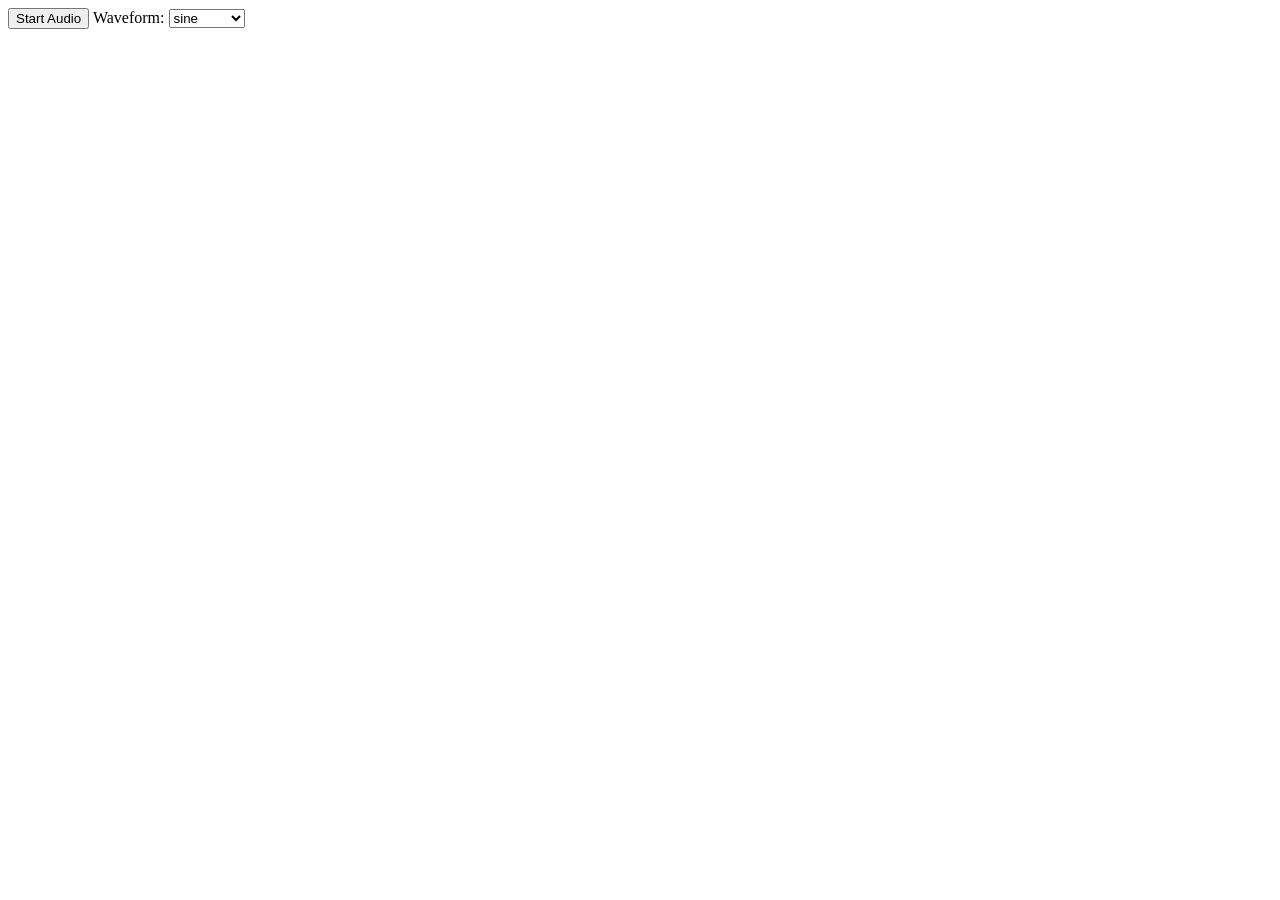
==== index.html @ 6cbd500b "new meow wav test" ====
<!DOCTYPE html>
<html>
<head>
  <meta charset="utf-8">
  <title>WebAudio Keyboard</title>
</head>

<body>

  <button id="startBtn">Start Audio</button>

  <label>Waveform:</label>
  <select id="waveform">
    <option value="sine">sine</option>
    <option value="sawtooth">sawtooth</option>
    <option value="sample">meow</option>
  </select>

  <script src="main.js"></script>

</body>
</html>
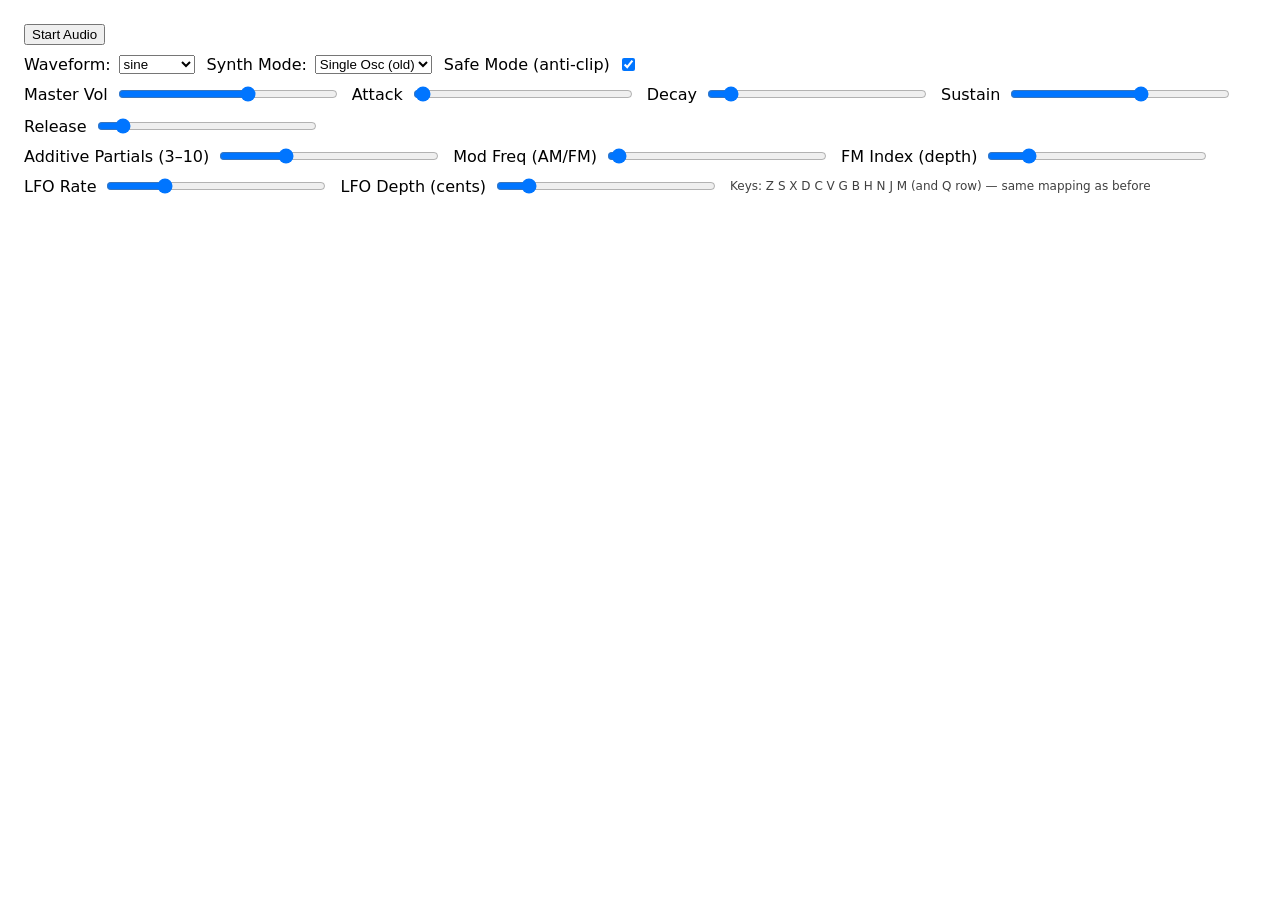
==== commit d49e3c63: "hw2  stuff" ====
--- a/index.html
+++ b/index.html
@@ -3,20 +3,91 @@
 <head>
   <meta charset="utf-8">
   <title>WebAudio Keyboard</title>
+  <style>
+    body { font-family: system-ui, Arial, sans-serif; padding: 16px; }
+    .row { margin: 10px 0; display: flex; gap: 12px; flex-wrap: wrap; align-items: center; }
+    label { display: flex; gap: 8px; align-items: center; }
+    input[type="range"] { width: 220px; }
+    .small { font-size: 12px; opacity: 0.75; }
+  </style>
 </head>
 
 <body>
-
   <button id="startBtn">Start Audio</button>
 
-  <label>Waveform:</label>
-  <select id="waveform">
-    <option value="sine">sine</option>
-    <option value="sawtooth">sawtooth</option>
-    <option value="sample">meow</option>
-  </select>
+  <div class="row">
+    <label>Waveform:
+      <select id="waveform">
+        <option value="sine">sine</option>
+        <option value="sawtooth">sawtooth</option>
+        <option value="square">square</option>
+        <option value="triangle">triangle</option>
+        <option value="sample">meow</option>
+      </select>
+    </label>
+
+    <label>Synth Mode:
+      <select id="synthMode">
+        <option value="single">Single Osc (old)</option>
+        <option value="add">Additive</option>
+        <option value="am">AM</option>
+        <option value="fm">FM</option>
+      </select>
+    </label>
+
+    <label>Safe Mode (anti-clip)
+      <input id="safeMode" type="checkbox" checked>
+    </label>
+  </div>
+
+  <div class="row">
+    <label>Master Vol
+      <input id="masterVol" type="range" min="0" max="1" step="0.01" value="0.6">
+    </label>
+
+    <label>Attack
+      <input id="attack" type="range" min="0.001" max="1" step="0.001" value="0.01">
+    </label>
+
+    <label>Decay
+      <input id="decay" type="range" min="0.001" max="1" step="0.001" value="0.08">
+    </label>
+
+    <label>Sustain
+      <input id="sustain" type="range" min="0" max="1" step="0.01" value="0.6">
+    </label>
+
+    <label>Release
+      <input id="release" type="range" min="0.001" max="2" step="0.001" value="0.18">
+    </label>
+  </div>
+
+  <div class="row">
+    <label>Additive Partials (3–10)
+      <input id="partials" type="range" min="3" max="10" step="1" value="5">
+    </label>
+
+    <label>Mod Freq (AM/FM)
+      <input id="modFreq" type="range" min="0.1" max="2000" step="0.1" value="40">
+    </label>
+
+    <label>FM Index (depth)
+      <input id="fmIndex" type="range" min="0" max="1200" step="1" value="200">
+    </label>
+  </div>
+
+  <div class="row">
+    <label>LFO Rate
+      <input id="lfoRate" type="range" min="0.1" max="20" step="0.1" value="5">
+    </label>
+
+    <label>LFO Depth (cents)
+      <input id="lfoDepth" type="range" min="0" max="80" step="1" value="10">
+    </label>
+
+    <span class="small">Keys: Z S X D C V G B H N J M (and Q row) — same mapping as before</span>
+  </div>
 
   <script src="main.js"></script>
-
 </body>
 </html>
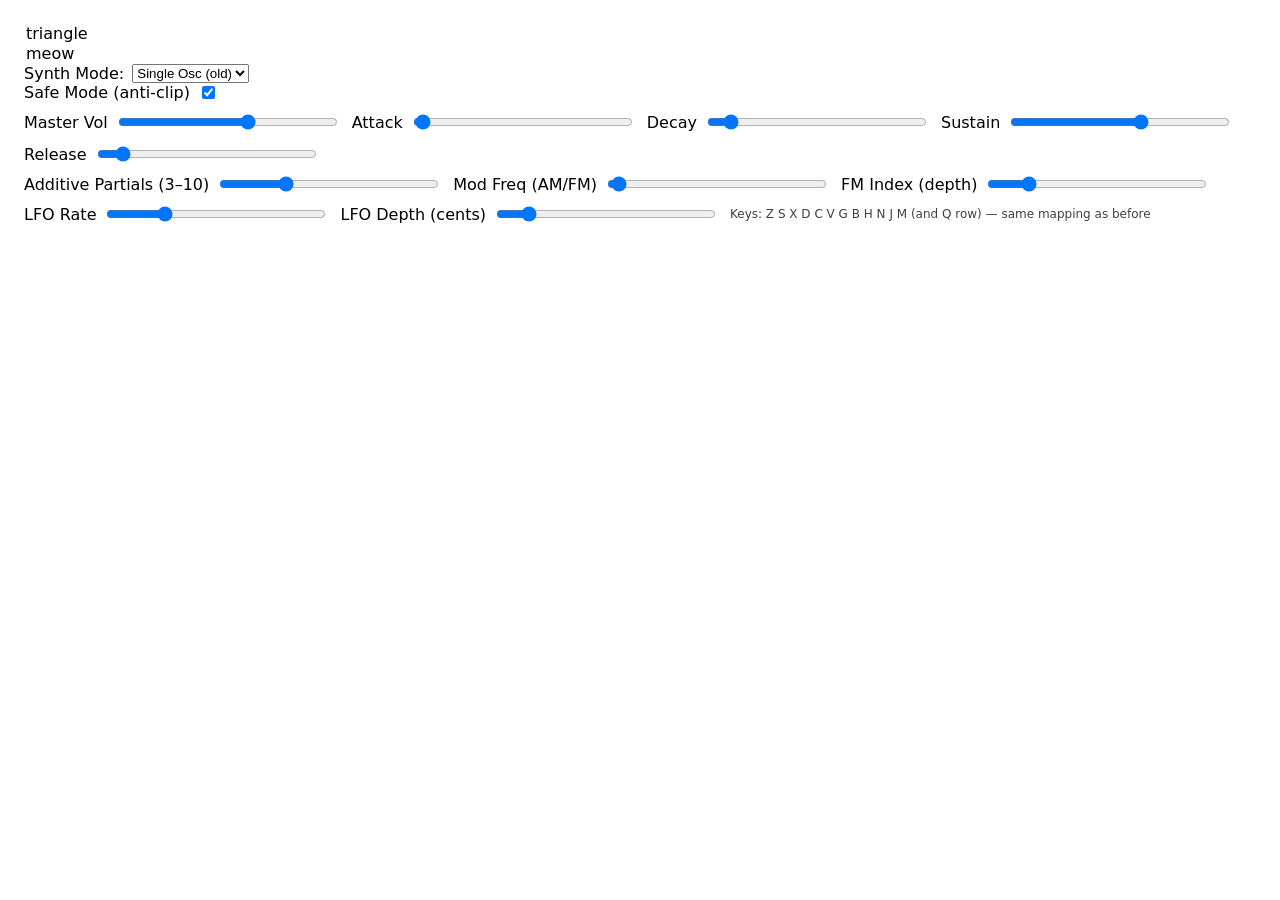
==== commit 032340fe: "index" ====
--- a/index.html
+++ b/index.html
@@ -11,16 +11,6 @@
     .small { font-size: 12px; opacity: 0.75; }
   </style>
 </head>
-
-<body>
-  <button id="startBtn">Start Audio</button>
-
-  <div class="row">
-    <label>Waveform:
-      <select id="waveform">
-        <option value="sine">sine</option>
-        <option value="sawtooth">sawtooth</option>
-        <option value="square">square</option>
         <option value="triangle">triangle</option>
         <option value="sample">meow</option>
       </select>
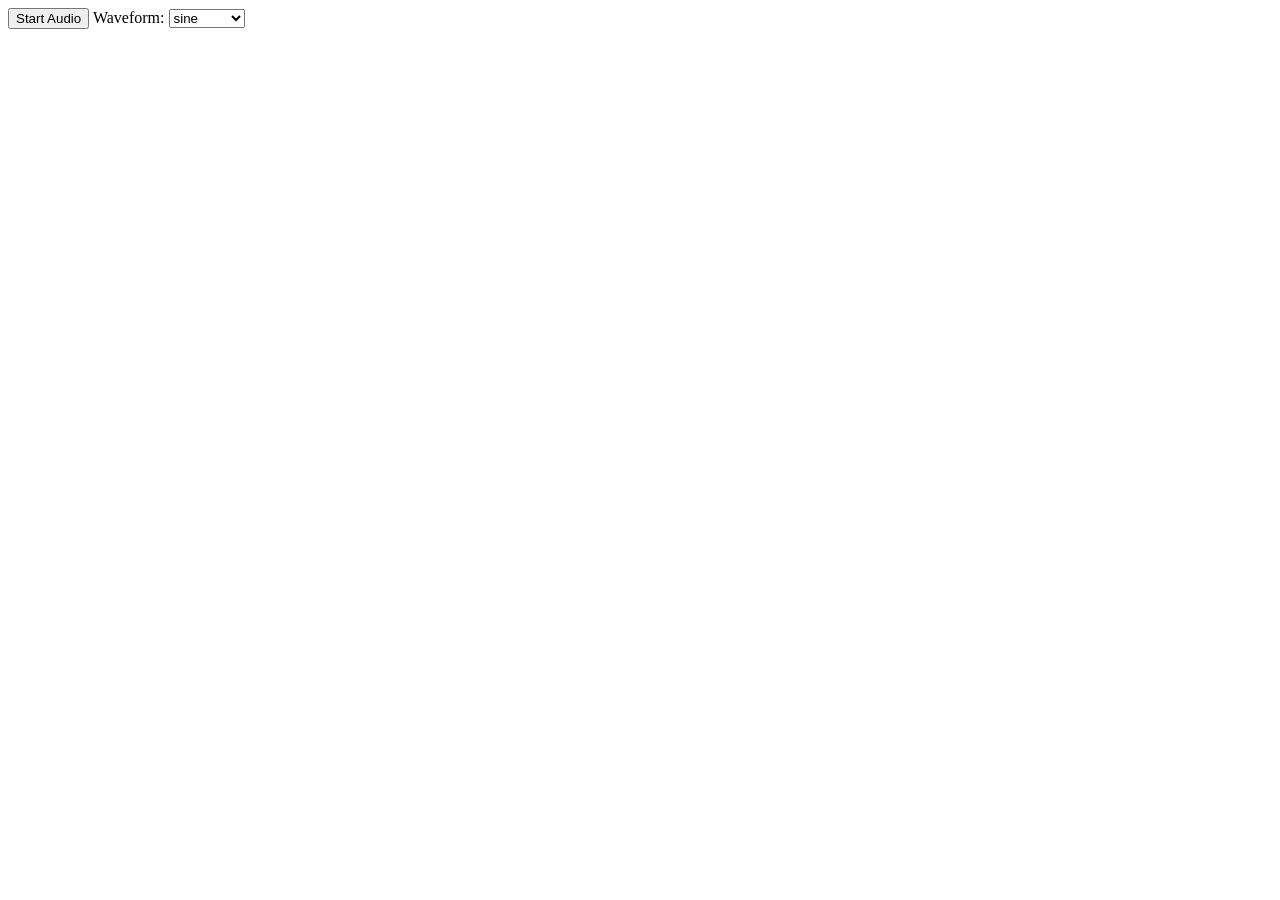
==== commit 5e370d8b: "Restore GitHub Pages site to 6cbd500 version" ====
--- a/index.html
+++ b/index.html
@@ -3,81 +3,20 @@
 <head>
   <meta charset="utf-8">
   <title>WebAudio Keyboard</title>
-  <style>
-    body { font-family: system-ui, Arial, sans-serif; padding: 16px; }
-    .row { margin: 10px 0; display: flex; gap: 12px; flex-wrap: wrap; align-items: center; }
-    label { display: flex; gap: 8px; align-items: center; }
-    input[type="range"] { width: 220px; }
-    .small { font-size: 12px; opacity: 0.75; }
-  </style>
 </head>
-        <option value="triangle">triangle</option>
-        <option value="sample">meow</option>
-      </select>
-    </label>
 
-    <label>Synth Mode:
-      <select id="synthMode">
-        <option value="single">Single Osc (old)</option>
-        <option value="add">Additive</option>
-        <option value="am">AM</option>
-        <option value="fm">FM</option>
-      </select>
-    </label>
+<body>
 
-    <label>Safe Mode (anti-clip)
-      <input id="safeMode" type="checkbox" checked>
-    </label>
-  </div>
+  <button id="startBtn">Start Audio</button>
 
-  <div class="row">
-    <label>Master Vol
-      <input id="masterVol" type="range" min="0" max="1" step="0.01" value="0.6">
-    </label>
-
-    <label>Attack
-      <input id="attack" type="range" min="0.001" max="1" step="0.001" value="0.01">
-    </label>
-
-    <label>Decay
-      <input id="decay" type="range" min="0.001" max="1" step="0.001" value="0.08">
-    </label>
-
-    <label>Sustain
-      <input id="sustain" type="range" min="0" max="1" step="0.01" value="0.6">
-    </label>
-
-    <label>Release
-      <input id="release" type="range" min="0.001" max="2" step="0.001" value="0.18">
-    </label>
-  </div>
-
-  <div class="row">
-    <label>Additive Partials (3–10)
-      <input id="partials" type="range" min="3" max="10" step="1" value="5">
-    </label>
-
-    <label>Mod Freq (AM/FM)
-      <input id="modFreq" type="range" min="0.1" max="2000" step="0.1" value="40">
-    </label>
-
-    <label>FM Index (depth)
-      <input id="fmIndex" type="range" min="0" max="1200" step="1" value="200">
-    </label>
-  </div>
-
-  <div class="row">
-    <label>LFO Rate
-      <input id="lfoRate" type="range" min="0.1" max="20" step="0.1" value="5">
-    </label>
-
-    <label>LFO Depth (cents)
-      <input id="lfoDepth" type="range" min="0" max="80" step="1" value="10">
-    </label>
-
-    <span class="small">Keys: Z S X D C V G B H N J M (and Q row) — same mapping as before</span>
-  </div>
+  <label>Waveform:</label>
+  <select id="waveform">
+    <option value="sine">sine</option>
+    <option value="sawtooth">sawtooth</option>
+    <option value="sample">meow</option>
+  </select>
 
   <script src="main.js"></script>
+
 </body>
 </html>
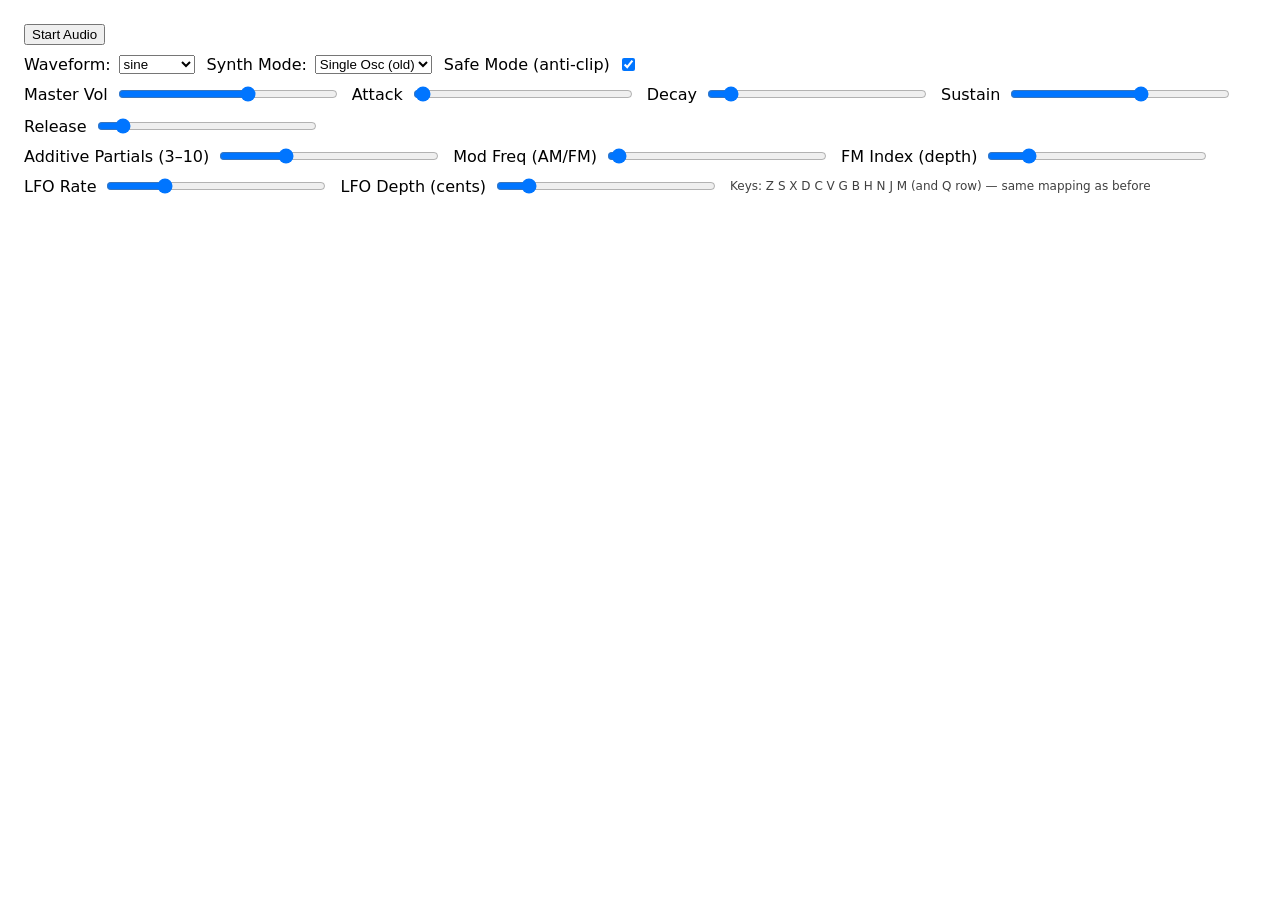
==== commit 71d9ba2e: "hw2  edits" ====
--- a/index.html
+++ b/index.html
@@ -3,20 +3,91 @@
 <head>
   <meta charset="utf-8">
   <title>WebAudio Keyboard</title>
+  <style>
+    body { font-family: system-ui, Arial, sans-serif; padding: 16px; }
+    .row { margin: 10px 0; display: flex; gap: 12px; flex-wrap: wrap; align-items: center; }
+    label { display: flex; gap: 8px; align-items: center; }
+    input[type="range"] { width: 220px; }
+    .small { font-size: 12px; opacity: 0.75; }
+  </style>
 </head>
 
 <body>
-
   <button id="startBtn">Start Audio</button>
 
-  <label>Waveform:</label>
-  <select id="waveform">
-    <option value="sine">sine</option>
-    <option value="sawtooth">sawtooth</option>
-    <option value="sample">meow</option>
-  </select>
+  <div class="row">
+    <label>Waveform:
+      <select id="waveform">
+        <option value="sine">sine</option>
+        <option value="sawtooth">sawtooth</option>
+        <option value="square">square</option>
+        <option value="triangle">triangle</option>
+        <option value="sample">meow</option>
+      </select>
+    </label>
+
+    <label>Synth Mode:
+      <select id="synthMode">
+        <option value="single">Single Osc (old)</option>
+        <option value="add">Additive</option>
+        <option value="am">AM</option>
+        <option value="fm">FM</option>
+      </select>
+    </label>
+
+    <label>Safe Mode (anti-clip)
+      <input id="safeMode" type="checkbox" checked>
+    </label>
+  </div>
+
+  <div class="row">
+    <label>Master Vol
+      <input id="masterVol" type="range" min="0" max="1" step="0.01" value="0.6">
+    </label>
+
+    <label>Attack
+      <input id="attack" type="range" min="0.001" max="1" step="0.001" value="0.01">
+    </label>
+
+    <label>Decay
+      <input id="decay" type="range" min="0.001" max="1" step="0.001" value="0.08">
+    </label>
+
+    <label>Sustain
+      <input id="sustain" type="range" min="0" max="1" step="0.01" value="0.6">
+    </label>
+
+    <label>Release
+      <input id="release" type="range" min="0.001" max="2" step="0.001" value="0.18">
+    </label>
+  </div>
+
+  <div class="row">
+    <label>Additive Partials (3–10)
+      <input id="partials" type="range" min="3" max="10" step="1" value="5">
+    </label>
+
+    <label>Mod Freq (AM/FM)
+      <input id="modFreq" type="range" min="0.1" max="2000" step="0.1" value="40">
+    </label>
+
+    <label>FM Index (depth)
+      <input id="fmIndex" type="range" min="0" max="1200" step="1" value="200">
+    </label>
+  </div>
+
+  <div class="row">
+    <label>LFO Rate
+      <input id="lfoRate" type="range" min="0.1" max="20" step="0.1" value="5">
+    </label>
+
+    <label>LFO Depth (cents)
+      <input id="lfoDepth" type="range" min="0" max="80" step="1" value="10">
+    </label>
+
+    <span class="small">Keys: Z S X D C V G B H N J M (and Q row) — same mapping as before</span>
+  </div>
 
   <script src="main.js"></script>
-
 </body>
 </html>
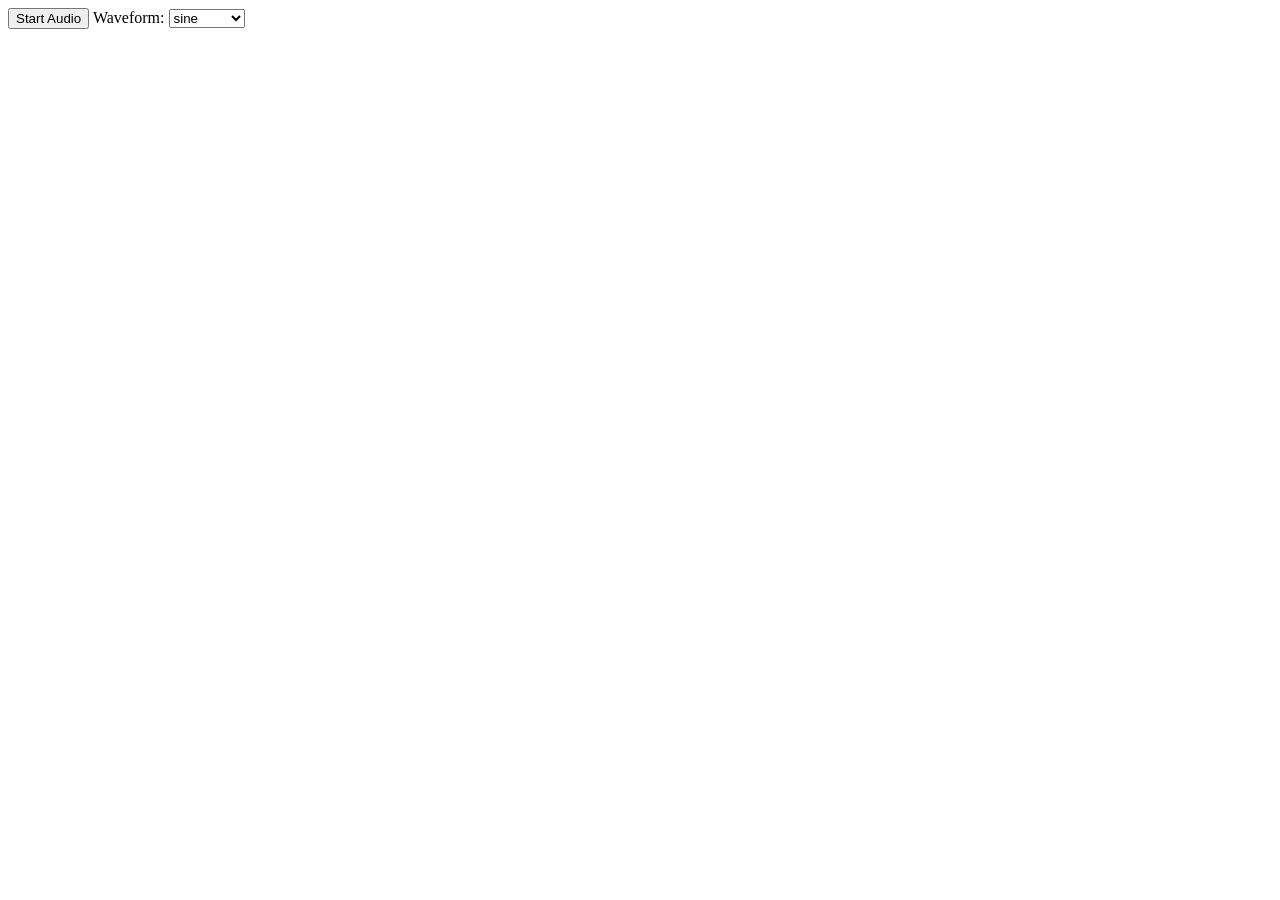
==== commit 3d7a4ef9: "Trying to Revert "hw-2  edits"  This reverts commit 71d9ba2e6412309816d12c04769eb3fa34666b19." ====
--- a/index.html
+++ b/index.html
@@ -3,91 +3,20 @@
 <head>
   <meta charset="utf-8">
   <title>WebAudio Keyboard</title>
-  <style>
-    body { font-family: system-ui, Arial, sans-serif; padding: 16px; }
-    .row { margin: 10px 0; display: flex; gap: 12px; flex-wrap: wrap; align-items: center; }
-    label { display: flex; gap: 8px; align-items: center; }
-    input[type="range"] { width: 220px; }
-    .small { font-size: 12px; opacity: 0.75; }
-  </style>
 </head>
 
 <body>
+
   <button id="startBtn">Start Audio</button>
 
-  <div class="row">
-    <label>Waveform:
-      <select id="waveform">
-        <option value="sine">sine</option>
-        <option value="sawtooth">sawtooth</option>
-        <option value="square">square</option>
-        <option value="triangle">triangle</option>
-        <option value="sample">meow</option>
-      </select>
-    </label>
-
-    <label>Synth Mode:
-      <select id="synthMode">
-        <option value="single">Single Osc (old)</option>
-        <option value="add">Additive</option>
-        <option value="am">AM</option>
-        <option value="fm">FM</option>
-      </select>
-    </label>
-
-    <label>Safe Mode (anti-clip)
-      <input id="safeMode" type="checkbox" checked>
-    </label>
-  </div>
-
-  <div class="row">
-    <label>Master Vol
-      <input id="masterVol" type="range" min="0" max="1" step="0.01" value="0.6">
-    </label>
-
-    <label>Attack
-      <input id="attack" type="range" min="0.001" max="1" step="0.001" value="0.01">
-    </label>
-
-    <label>Decay
-      <input id="decay" type="range" min="0.001" max="1" step="0.001" value="0.08">
-    </label>
-
-    <label>Sustain
-      <input id="sustain" type="range" min="0" max="1" step="0.01" value="0.6">
-    </label>
-
-    <label>Release
-      <input id="release" type="range" min="0.001" max="2" step="0.001" value="0.18">
-    </label>
-  </div>
-
-  <div class="row">
-    <label>Additive Partials (3–10)
-      <input id="partials" type="range" min="3" max="10" step="1" value="5">
-    </label>
-
-    <label>Mod Freq (AM/FM)
-      <input id="modFreq" type="range" min="0.1" max="2000" step="0.1" value="40">
-    </label>
-
-    <label>FM Index (depth)
-      <input id="fmIndex" type="range" min="0" max="1200" step="1" value="200">
-    </label>
-  </div>
-
-  <div class="row">
-    <label>LFO Rate
-      <input id="lfoRate" type="range" min="0.1" max="20" step="0.1" value="5">
-    </label>
-
-    <label>LFO Depth (cents)
-      <input id="lfoDepth" type="range" min="0" max="80" step="1" value="10">
-    </label>
-
-    <span class="small">Keys: Z S X D C V G B H N J M (and Q row) — same mapping as before</span>
-  </div>
+  <label>Waveform:</label>
+  <select id="waveform">
+    <option value="sine">sine</option>
+    <option value="sawtooth">sawtooth</option>
+    <option value="sample">meow</option>
+  </select>
 
   <script src="main.js"></script>
+
 </body>
 </html>
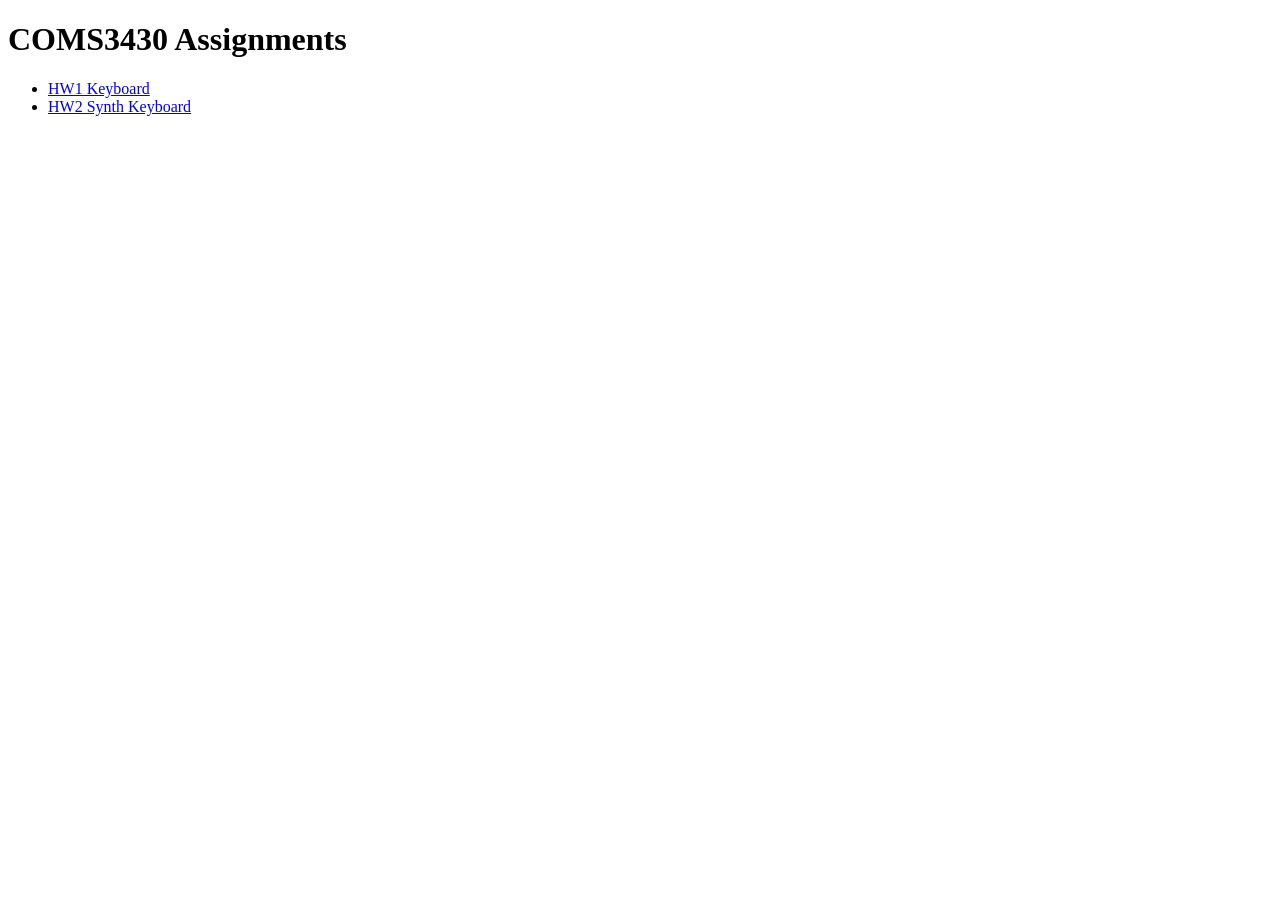
==== commit a65a86c8: "Separate HW1 and HW2 into folders for GitHub Pages" ====
--- a/index.html
+++ b/index.html
@@ -1,22 +1,11 @@
-<!DOCTYPE html>
-<html>
-<head>
-  <meta charset="utf-8">
-  <title>WebAudio Keyboard</title>
-</head>
-
-<body>
-
-  <button id="startBtn">Start Audio</button>
-
-  <label>Waveform:</label>
-  <select id="waveform">
-    <option value="sine">sine</option>
-    <option value="sawtooth">sawtooth</option>
-    <option value="sample">meow</option>
-  </select>
-
-  <script src="main.js"></script>
-
-</body>
+<!DOCTYPE html>
+<html>
+  <head><meta charset="utf-8"><title>COMS3430</title></head>
+  <body>
+    <h1>COMS3430 Assignments</h1>
+    <ul>
+      <li><a href="./hw1/">HW1 Keyboard</a></li>
+      <li><a href="./hw2/">HW2 Synth Keyboard</a></li>
+    </ul>
+  </body>
 </html>
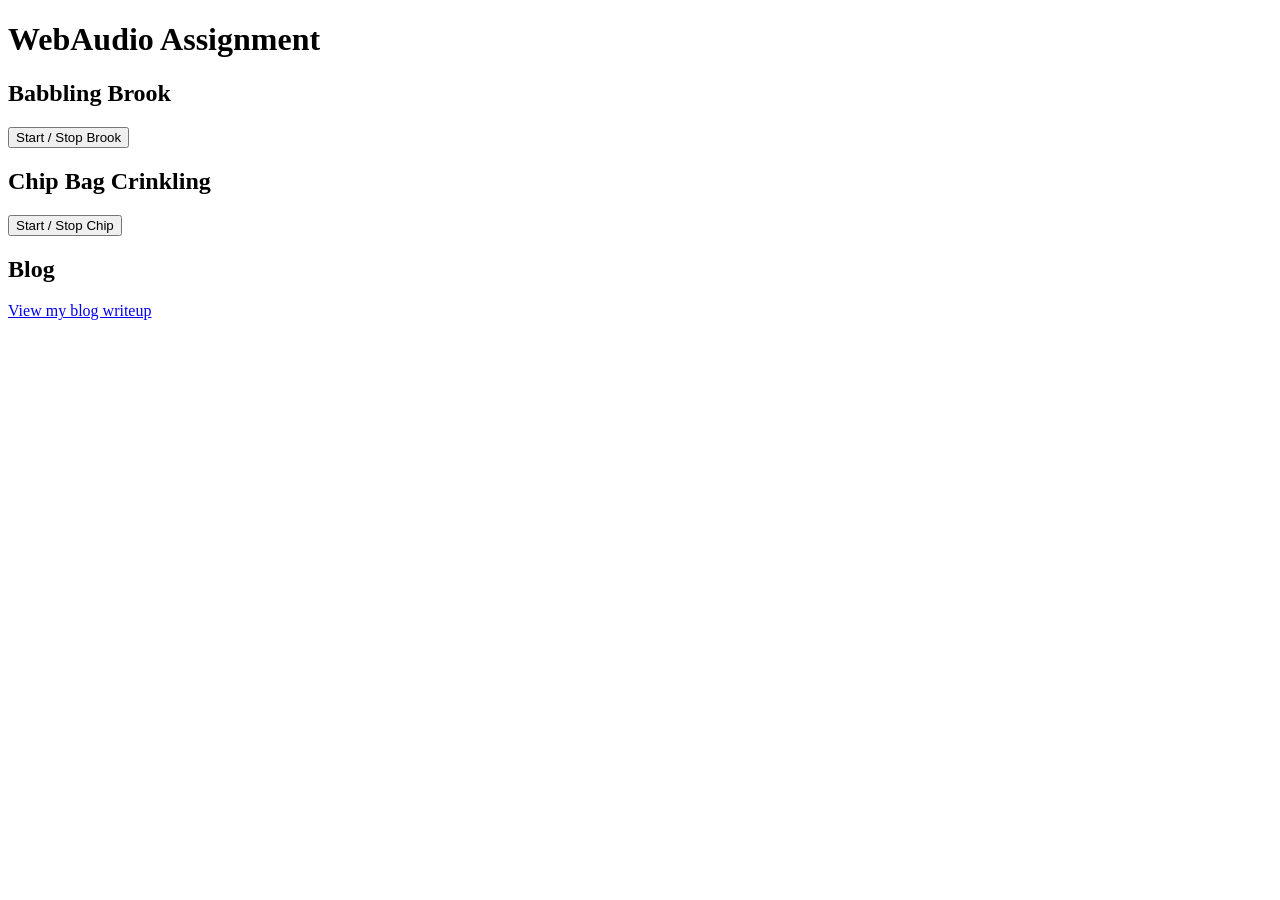
==== commit 6209a9ea: "Add files via upload" ====
--- a/index.html
+++ b/index.html
@@ -1,11 +1,23 @@
 <!DOCTYPE html>
 <html>
-  <head><meta charset="utf-8"><title>COMS3430</title></head>
-  <body>
-    <h1>COMS3430 Assignments</h1>
-    <ul>
-      <li><a href="./hw1/">HW1 Keyboard</a></li>
-      <li><a href="./hw2/">HW2 Synth Keyboard</a></li>
-    </ul>
-  </body>
-</html>+<head>
+  <meta charset="UTF-8">
+  <title>WebAudio HW 3Assignment</title>
+</head>
+<body>
+  <h1>WebAudio Assignment</h1>
+
+  <h2>Babbling Brook</h2>
+  <button id="brookToggle">Start / Stop Brook</button>
+
+  <h2>Chip Bag Crinkling</h2>
+  <button id="chipToggle">Start / Stop Chip</button>
+<h2>Blog</h2>
+<p>
+  <a href="https://docs.google.com/document/d/1tghLmP1B-y6HgQ_FYJVRafyOFLUoGTXIj3TBhdpIIsQ/edit?usp=sharing" target="_blank">
+    View my blog writeup
+  </a>
+</p>
+  <script src="script.js"></script>
+</body>
+</html>
